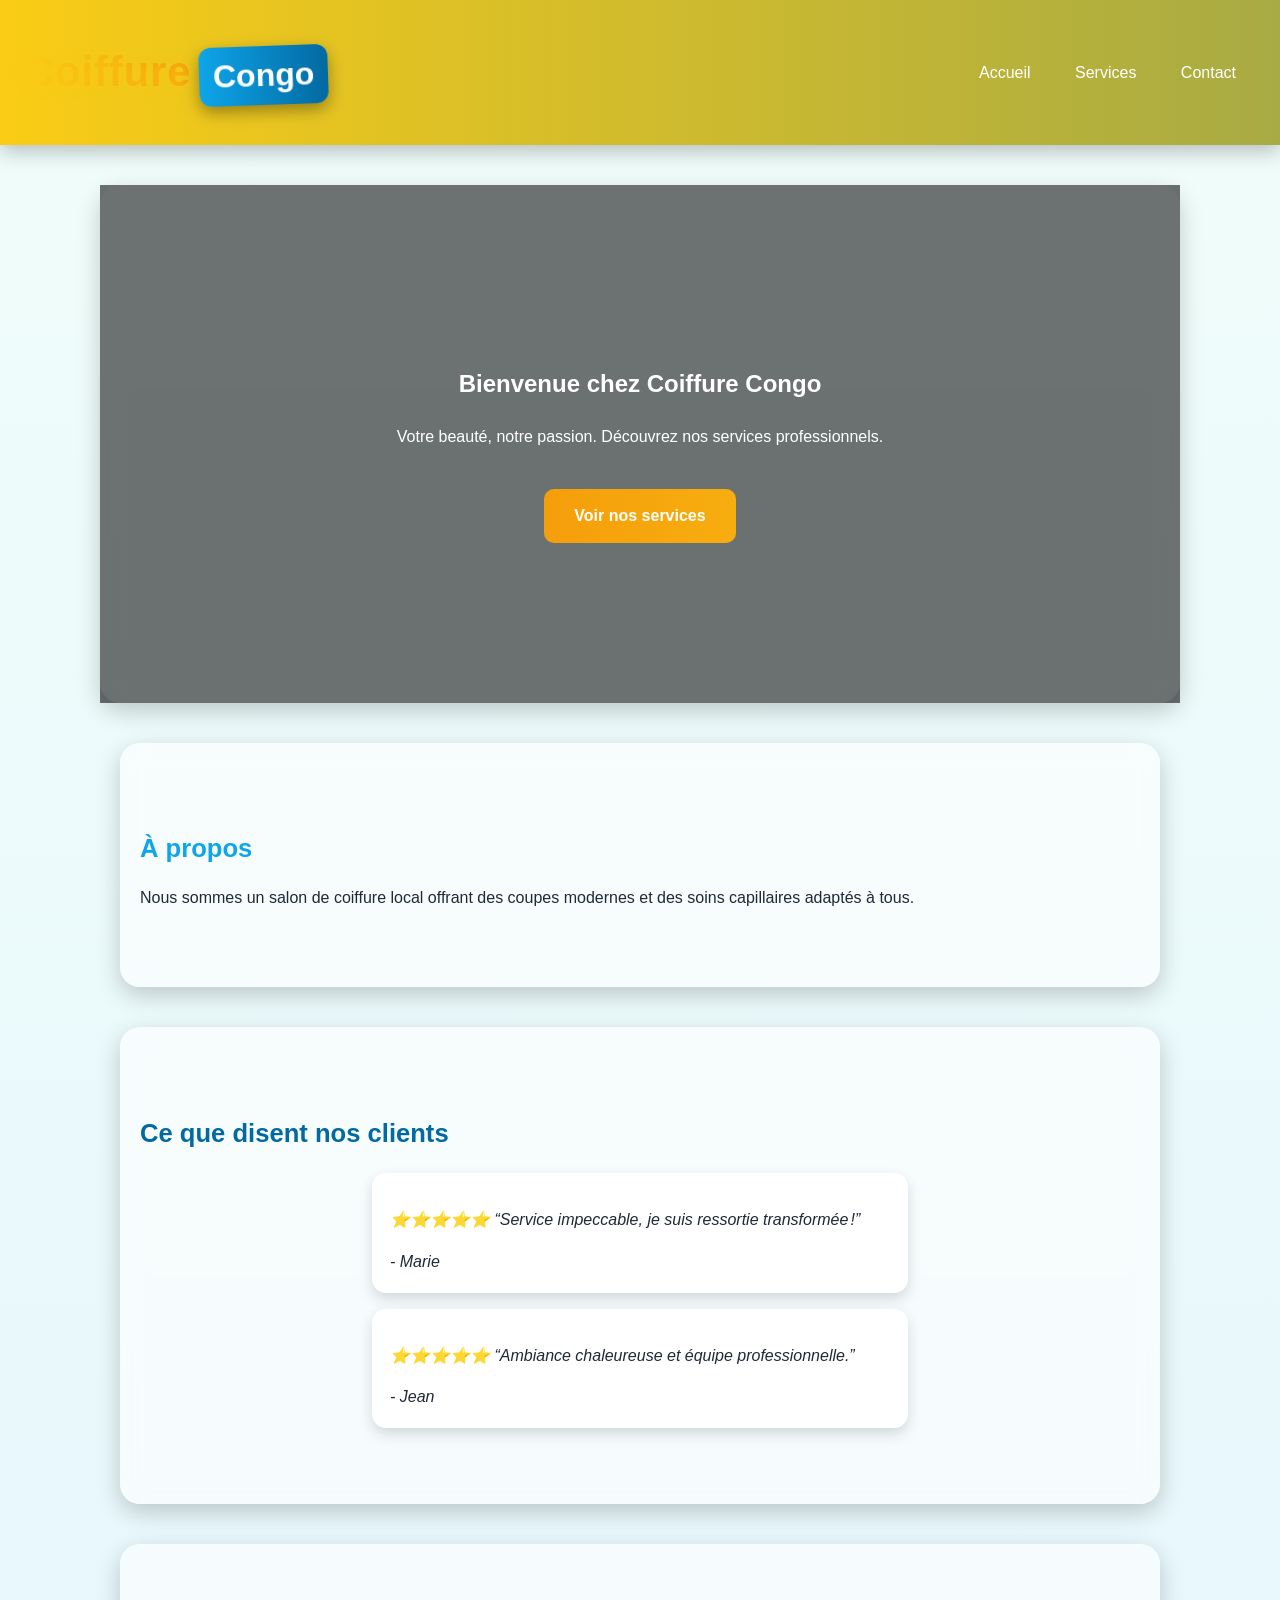
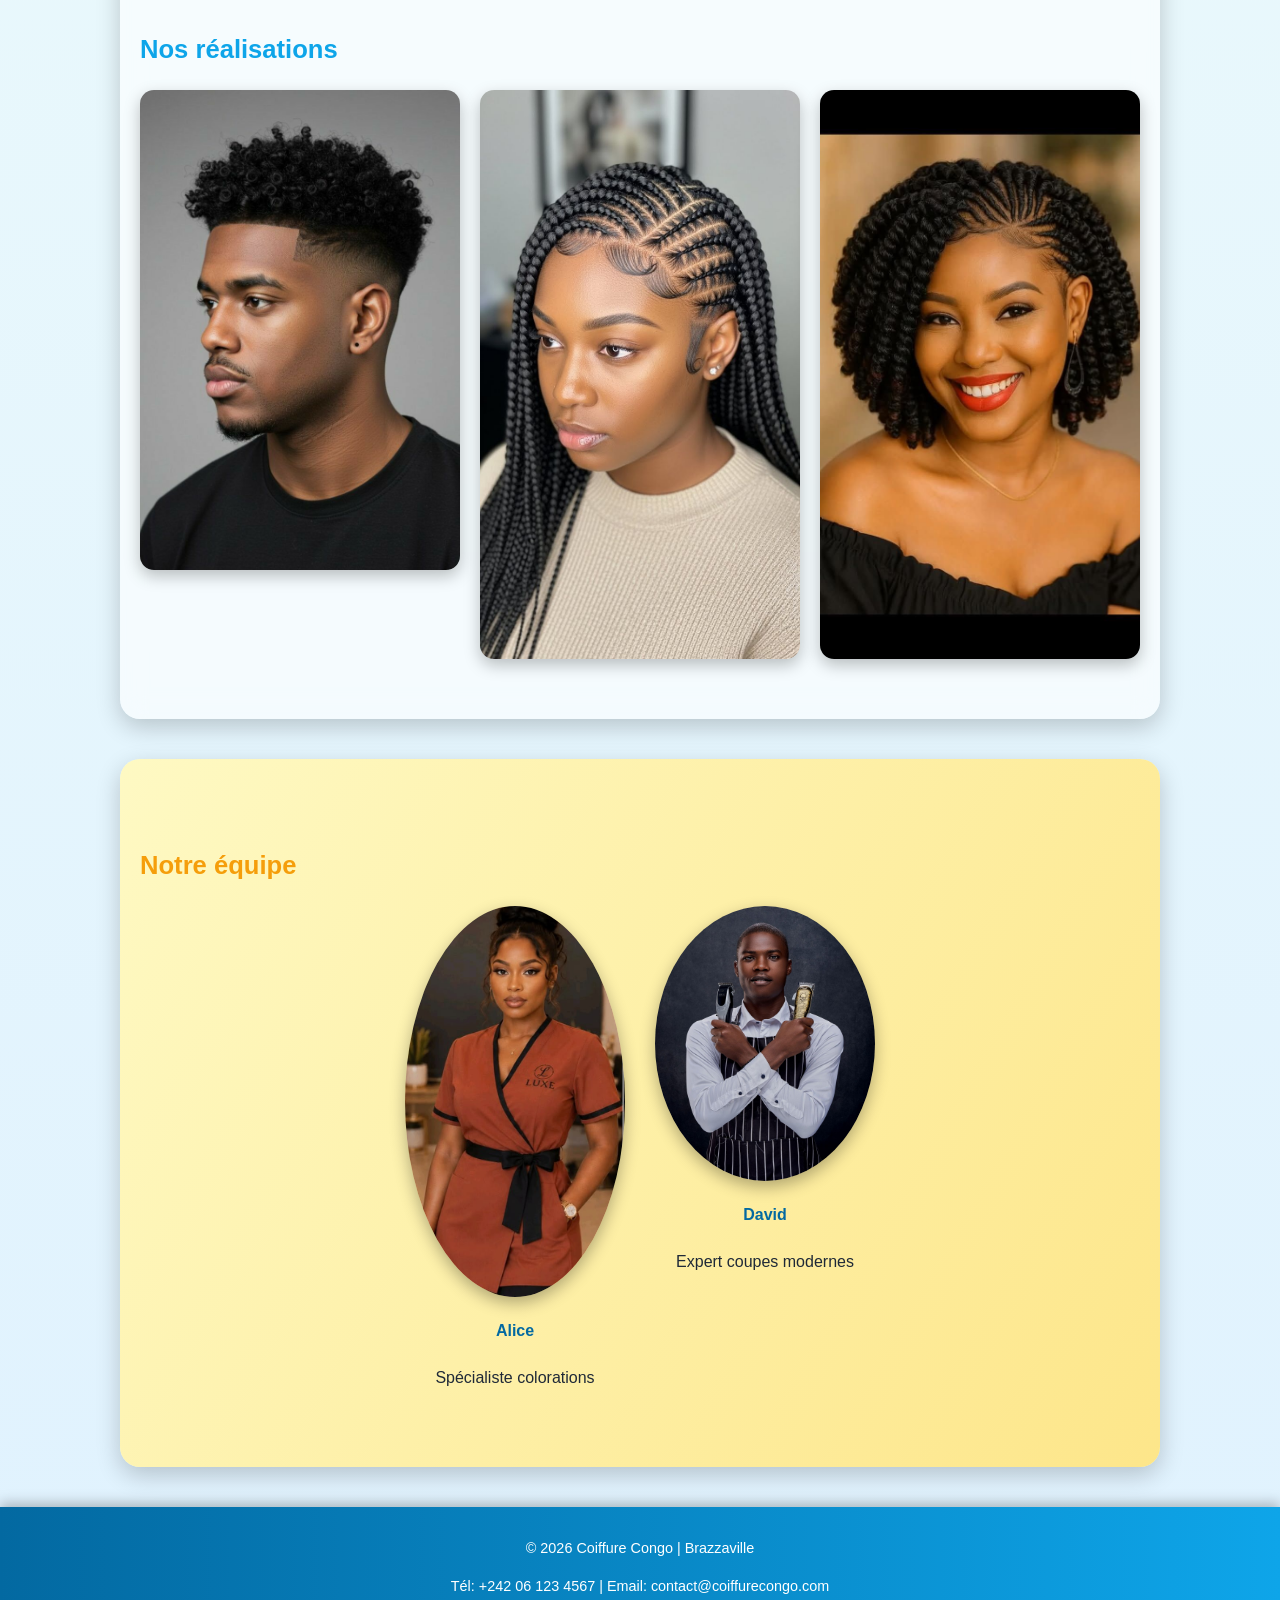
==== index.html @ 689a7eba "Ajout index.html de redirection vers acceuil.html pour point d'entrée au déploiement" ====
<!DOCTYPE html>
<html lang="fr">
<head>
  <meta charset="utf-8">
  <meta name="viewport" content="width=device-width,initial-scale=1">
  <title>Redirection — Coiffure Congo</title>
  <meta http-equiv="refresh" content="0; url=acceuil.html">
  <script>window.location.replace('acceuil.html');</script>
</head>
<body>
  <p>Redirection vers <a href="acceuil.html">acceuil.html</a>. Si vous n'êtes pas redirigé(e), cliquez sur le lien.</p>
</body>
</html>
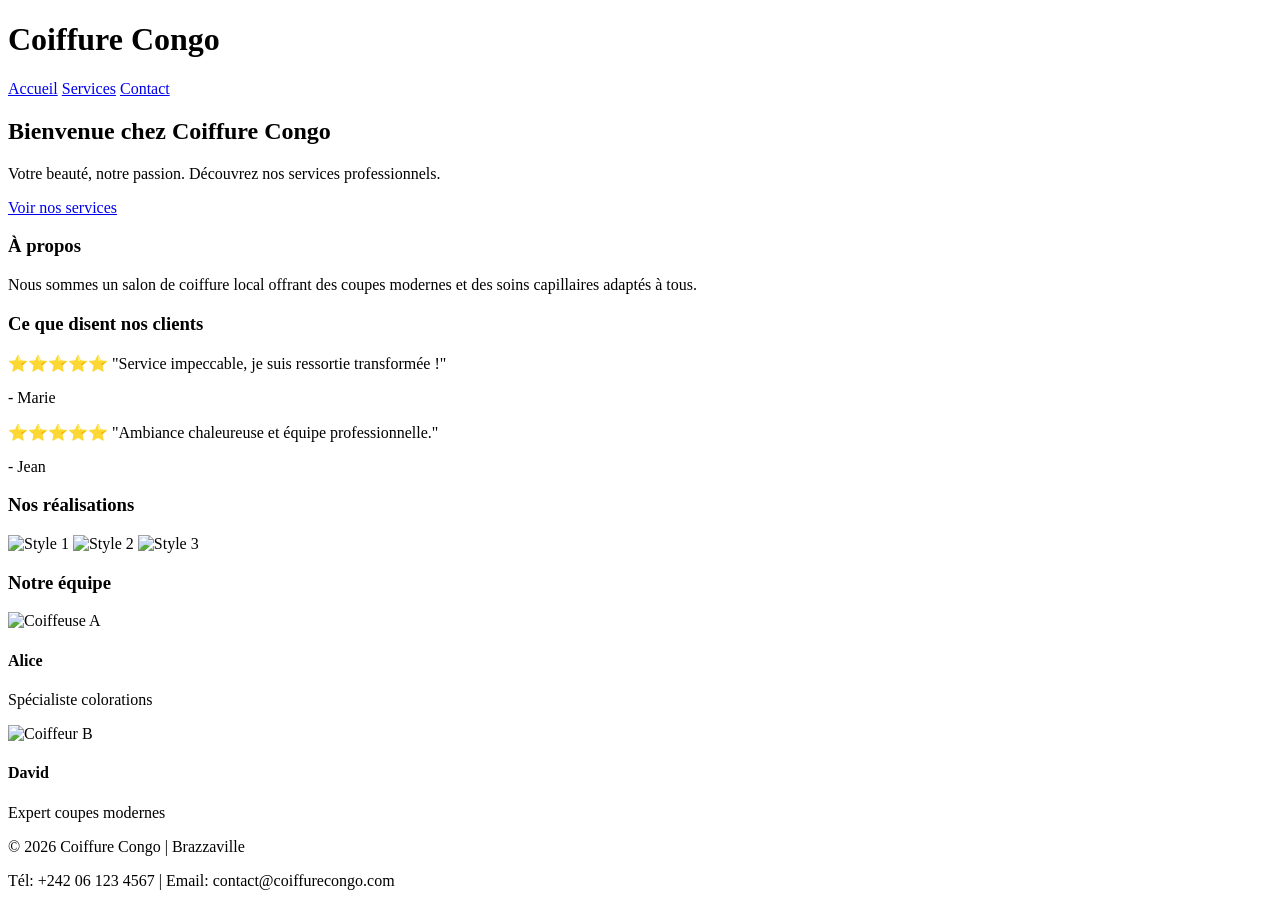
==== commit 21d2f7a4: "Mettre à jour les chemins des ressources pour GitHub Pages" ====
--- a/index.html
+++ b/index.html
@@ -1,13 +1,86 @@
 <!DOCTYPE html>
 <html lang="fr">
 <head>
-  <meta charset="utf-8">
-  <meta name="viewport" content="width=device-width,initial-scale=1">
-  <title>Redirection — Coiffure Congo</title>
-  <meta http-equiv="refresh" content="0; url=acceuil.html">
-  <script>window.location.replace('acceuil.html');</script>
+  <meta charset="UTF-8">
+  <meta name="viewport" content="width=device-width, initial-scale=1.0">
+  <title>Coiffure Congo</title>
+  <link rel="stylesheet" href="/site-vitrine.github.io/acceuil.css">
 </head>
 <body>
-  <p>Redirection vers <a href="acceuil.html">acceuil.html</a>. Si vous n'êtes pas redirigé(e), cliquez sur le lien.</p>
+
+  <!-- Header -->
+  <header class="header">
+    <h1 class="logo">
+      <span class="logo-main">Coiffure</span>
+      <span class="logo-sub">Congo</span>
+    </h1>
+    <nav class="nav">
+      <a href="/site-vitrine.github.io/index.html">Accueil</a>
+      <a href="/site-vitrine.github.io/services.html">Services</a>
+      <a href="/site-vitrine.github.io/contact.html">Contact</a>
+    </nav>
+  </header>
+
+  <!-- Hero -->
+  <section class="hero">
+    <div class="hero-content">
+      <h2>Bienvenue chez Coiffure Congo</h2>
+      <p>Votre beauté, notre passion. Découvrez nos services professionnels.</p>
+      <a href="/site-vitrine.github.io/services.html" class="cta-btn">Voir nos services</a>
+    </div>
+  </section>
+
+  <!-- Présentation -->
+  <section class="about fade-in">
+    <h3>À propos</h3>
+    <p>Nous sommes un salon de coiffure local offrant des coupes modernes et des soins capillaires adaptés à tous.</p>
+  </section>
+
+  <!-- Témoignages -->
+  <section class="testimonials fade-in">
+    <h3>Ce que disent nos clients</h3>
+    <div class="testimonial">
+      <p>⭐⭐⭐⭐⭐ "Service impeccable, je suis ressortie transformée !"</p>
+      <span>- Marie</span>
+    </div>
+    <div class="testimonial">
+      <p>⭐⭐⭐⭐⭐ "Ambiance chaleureuse et équipe professionnelle."</p>
+      <span>- Jean</span>
+    </div>
+  </section>
+
+  <!-- Galerie -->
+  <section class="gallery fade-in">
+    <h3>Nos réalisations</h3>
+    <div class="gallery-grid">
+      <img src="/site-vitrine.github.io/images/style1.jpg" alt="Style 1" loading="lazy">
+      <img src="/site-vitrine.github.io/images/style2.jpg" alt="Style 2" loading="lazy">
+      <img src="/site-vitrine.github.io/images/style3.jpg" alt="Style 3" loading="lazy">
+    </div>
+  </section>
+
+  <!-- Équipe -->
+  <section class="team fade-in">
+    <h3>Notre équipe</h3>
+    <div class="team-grid">
+      <div class="member">
+        <img src="/site-vitrine.github.io/images/team1.jpg" alt="Coiffeuse A" loading="lazy">
+        <h4>Alice</h4>
+        <p>Spécialiste colorations</p>
+      </div>
+      <div class="member">
+        <img src="/site-vitrine.github.io/images/team2.jpg" alt="Coiffeur B" loading="lazy">
+        <h4>David</h4>
+        <p>Expert coupes modernes</p>
+      </div>
+    </div>
+  </section>
+
+  <!-- Footer -->
+  <footer>
+    <p>© 2026 Coiffure Congo | Brazzaville</p>
+    <p>Tél: +242 06 123 4567 | Email: contact@coiffurecongo.com</p>
+  </footer>
+
 </body>
-</html>
+</html>
